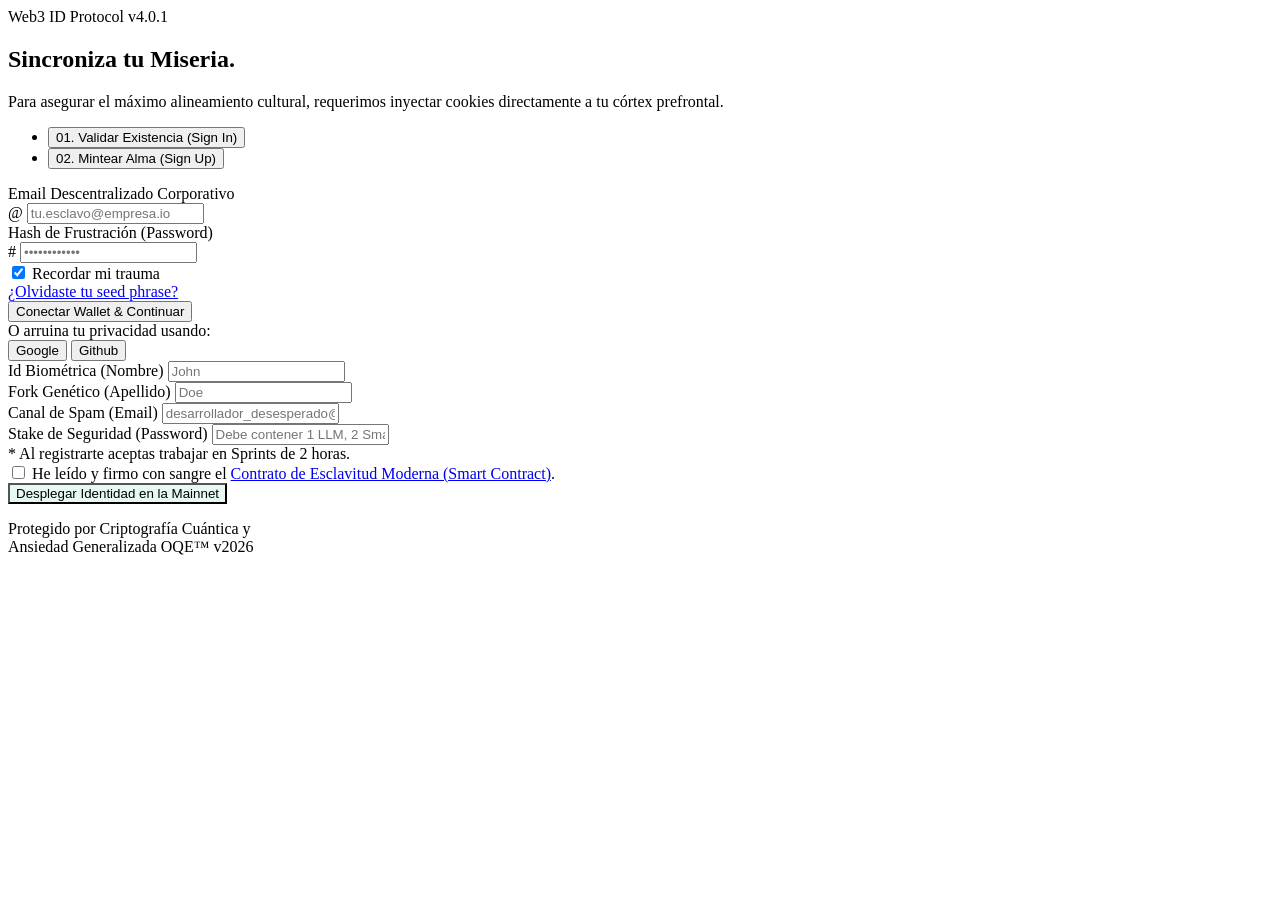
==== src/main/resources/templates/auth.html @ e2a46f2b "mock login añadido" ====
<!DOCTYPE html>
<html lang="es" xmlns:th="http://www.thymeleaf.org">

<head>
    <title th:text="'Conectar Wallet - ' + ${storeName}">Autenticación - OverQualifiedException</title>
</head>

<body th:replace="~{fragments/layout :: layout('Integración de Identidad', ~{::section})}">
    <section class="min-vh-100 d-flex align-items-center position-relative overflow-hidden py-5 pt-mt-5 hero-vortex-bg">
        
        <!-- Orbes de fondo extraídos de landing -->
        <div class="position-absolute top-0 start-0 w-50 h-100 rounded-circle hero-vortex-orb-1 opacity-50"></div>
        <div class="position-absolute bottom-0 end-0 w-50 h-100 rounded-circle hero-vortex-orb-2 opacity-50"></div>

        <div class="container position-relative z-1 my-5 pt-4">
            <div class="row justify-content-center">
                <div class="col-lg-10 col-xl-8">
                    <!-- Glass Panel Principal -->
                    <div class="glass-panel rounded-5 p-4 p-md-5 glow-box">
                        
                        <div class="text-center mb-5">
                            <span class="badge border border-info text-info bg-info bg-opacity-10 rounded-pill px-3 py-2 mb-3">
                                Web3 ID Protocol v4.0.1
                            </span>
                            <h2 class="display-5 fw-bolder text-white vapor-title">
                                Sincroniza tu <span class="text-gradient-vapor">Miseria.</span>
                            </h2>
                            <p class="text-white-50 mt-3">Para asegurar el máximo alineamiento cultural, requerimos inyectar cookies directamente a tu córtex prefrontal.</p>
                        </div>

                        <!-- Pestañas de Navegación -->
                        <ul class="nav nav-pills nav-justified mb-4" id="authTab" role="tablist">
                            <li class="nav-item" role="presentation">
                                <button class="nav-link active glass-panel border-0 text-white rounded-start-pill py-3" id="login-tab" data-bs-toggle="pill" data-bs-target="#login" type="button" role="tab" aria-controls="login" aria-selected="true">
                                    <span class="text-metric fw-bold me-2">01.</span> Validar Existencia (Sign In)
                                </button>
                            </li>
                            <li class="nav-item" role="presentation">
                                <button class="nav-link glass-panel border-0 text-white rounded-end-pill py-3" id="register-tab" data-bs-toggle="pill" data-bs-target="#register" type="button" role="tab" aria-controls="register" aria-selected="false">
                                    <span class="text-gradient fw-bold me-2">02.</span> Mintear Alma (Sign Up)
                                </button>
                            </li>
                        </ul>

                        <!-- Contenido de las Pestañas -->
                        <div class="tab-content mt-4" id="authTabContent">
                            
                            <!-- TAB LOGIN -->
                            <div class="tab-pane fade show active" id="login" role="tabpanel" aria-labelledby="login-tab">
                                <form onsubmit="alert('Error 503: Tu nivel de estrés no es suficientemente alto para ingresar.'); return false;">
                                    <div class="mb-4">
                                        <label for="loginEmail" class="form-label text-white-50 small text-uppercase fw-bold letter-spacing-1">Email Descentralizado Corporativo</label>
                                        <div class="input-group glass-panel rounded-3 overflow-hidden">
                                            <span class="input-group-text bg-transparent border-0 text-white-50">@</span>
                                            <input type="email" class="form-control bg-transparent border-0 text-white shadow-none" id="loginEmail" placeholder="tu.esclavo@empresa.io" required>
                                        </div>
                                    </div>
                                    <div class="mb-4">
                                        <label for="loginPass" class="form-label text-white-50 small text-uppercase fw-bold letter-spacing-1">Hash de Frustración (Password)</label>
                                        <div class="input-group glass-panel rounded-3 overflow-hidden">
                                            <span class="input-group-text bg-transparent border-0 text-white-50">#</span>
                                            <input type="password" class="form-control bg-transparent border-0 text-white shadow-none" id="loginPass" placeholder="••••••••••••" required>
                                        </div>
                                    </div>
                                    
                                    <div class="d-flex justify-content-between align-items-center mb-5">
                                        <div class="form-check form-switch">
                                            <input class="form-check-input bg-dark border-secondary" type="checkbox" role="switch" id="rememberMisery" checked>
                                            <label class="form-check-label text-white-50 small" for="rememberMisery">Recordar mi trauma</label>
                                        </div>
                                        <a href="#" class="text-metric small text-decoration-none" onclick="alert('Lamentablemente, si lo olvidaste, RRHH no te cree.'); return false;">¿Olvidaste tu seed phrase?</a>
                                    </div>

                                    <button type="submit" class="btn btn-gradient w-100 py-3 rounded-3 fw-bold text-uppercase hover-lift">
                                        Conectar Wallet & Continuar
                                    </button>
                                    
                                    <div class="text-center mt-4 border-top border-secondary border-opacity-25 pt-4">
                                        <span class="text-white-50 small">O arruina tu privacidad usando:</span>
                                        <div class="d-flex gap-3 justify-content-center mt-3">
                                            <button type="button" class="btn glass-panel text-white flex-grow-1 hover-lift" onclick="alert('Redireccionando a la máquina cosechadora de datos de Google...');">Google</button>
                                            <button type="button" class="btn glass-panel text-white flex-grow-1 hover-lift" onclick="alert('Error: Github determinó que tienes muy pocos cuadritos verdes en tu historial de commits.');">Github</button>
                                        </div>
                                    </div>
                                </form>
                            </div>

                            <!-- TAB REGISTER -->
                            <div class="tab-pane fade" id="register" role="tabpanel" aria-labelledby="register-tab">
                                <form onsubmit="alert('Felicidades, acabas de ceder el 120% de tus derechos de imagen para nuestros deepfakes corporativos de marketing.'); return false;">
                                    <div class="row mb-3">
                                        <div class="col-md-6 mb-3 mb-md-0">
                                            <label class="form-label text-white-50 small text-uppercase fw-bold letter-spacing-1">Id Biométrica (Nombre)</label>
                                            <input type="text" class="form-control glass-panel bg-transparent border border-secondary border-opacity-25 text-white shadow-none rounded-3 py-2" placeholder="John" required>
                                        </div>
                                        <div class="col-md-6">
                                            <label class="form-label text-white-50 small text-uppercase fw-bold letter-spacing-1">Fork Genético (Apellido)</label>
                                            <input type="text" class="form-control glass-panel bg-transparent border border-secondary border-opacity-25 text-white shadow-none rounded-3 py-2" placeholder="Doe" required>
                                        </div>
                                    </div>
                                    
                                    <div class="mb-3">
                                        <label class="form-label text-white-50 small text-uppercase fw-bold letter-spacing-1">Canal de Spam (Email)</label>
                                        <input type="email" class="form-control glass-panel bg-transparent border border-secondary border-opacity-25 text-white shadow-none rounded-3 py-2" placeholder="desarrollador_desesperado@gmail.com" required>
                                    </div>
                                    
                                    <div class="mb-4">
                                        <label class="form-label text-white-50 small text-uppercase fw-bold letter-spacing-1">Stake de Seguridad (Password)</label>
                                        <input type="password" class="form-control glass-panel bg-transparent border border-secondary border-opacity-25 text-white shadow-none rounded-3 py-2" placeholder="Debe contener 1 LLM, 2 Smart Contracts y 1 lágrima" required>
                                        <div class="form-text text-warning small mt-2 opacity-75">
                                            * Al registrarte aceptas trabajar en Sprints de 2 horas.
                                        </div>
                                    </div>

                                    <div class="form-check mb-4">
                                        <input class="form-check-input bg-dark border-secondary" type="checkbox" value="" id="termsCheck" required>
                                        <label class="form-check-label text-white-50 small" for="termsCheck">
                                            He leído y firmo con sangre el <a href="#" class="text-metric">Contrato de Esclavitud Moderna (Smart Contract)</a>.
                                        </label>
                                    </div>

                                    <button type="submit" class="btn btn-outline-light border-metric text-metric w-100 py-3 rounded-3 fw-bold text-uppercase hover-lift" style="background: rgba(16, 185, 129, 0.1);">
                                        Desplegar Identidad en la Mainnet
                                    </button>
                                </form>
                            </div>

                        </div>
                    </div>
                    
                    <div class="text-center mt-4">
                        <p class="text-white-50 small">
                            Protegido por Criptografía Cuántica y <br>
                            <span class="text-gradient">Ansiedad Generalizada OQE™ v2026</span>
                        </p>
                    </div>

                </div>
            </div>
        </div>
    </section>

    <!-- Adicional script solo para esta vista, si hiciera falta. 
         Aunque Bootstrap maneja las pills. -->
    <script>
        // Fake background animation initialization ya es manejada por CSS de hero-vortex
    </script>
</body>
</html>
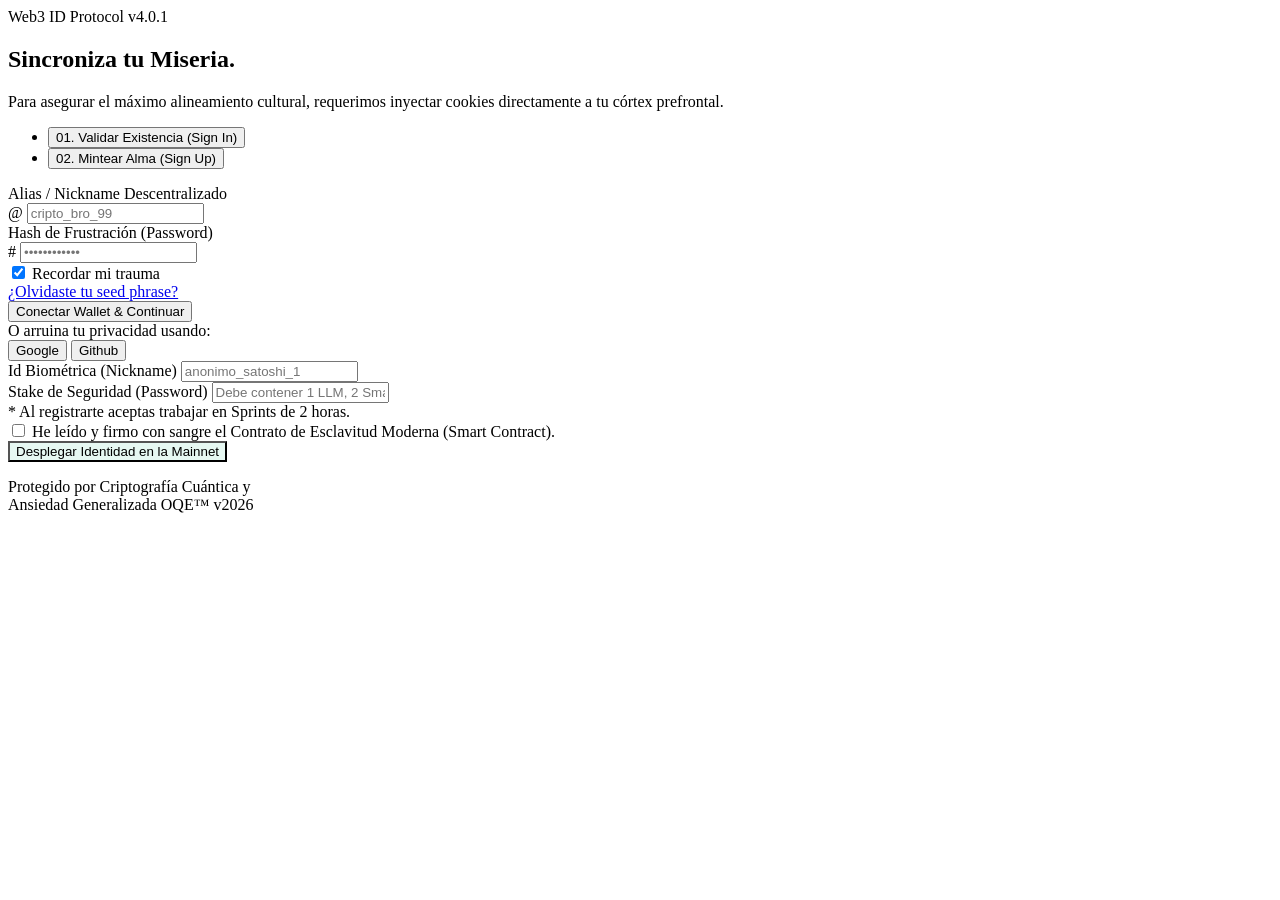
==== commit a34bec8d: "auth implementado" ====
--- a/src/main/resources/templates/auth.html
+++ b/src/main/resources/templates/auth.html
@@ -3,11 +3,13 @@
 
 <head>
     <title th:text="'Conectar Wallet - ' + ${storeName}">Autenticación - OverQualifiedException</title>
+
+    <link rel="stylesheet" th:href="@{/css/landing.css}" />
 </head>
 
 <body th:replace="~{fragments/layout :: layout('Integración de Identidad', ~{::section})}">
     <section class="min-vh-100 d-flex align-items-center position-relative overflow-hidden py-5 pt-mt-5 hero-vortex-bg">
-        
+
         <!-- Orbes de fondo extraídos de landing -->
         <div class="position-absolute top-0 start-0 w-50 h-100 rounded-circle hero-vortex-orb-1 opacity-50"></div>
         <div class="position-absolute bottom-0 end-0 w-50 h-100 rounded-circle hero-vortex-orb-2 opacity-50"></div>
@@ -17,26 +19,34 @@
                 <div class="col-lg-10 col-xl-8">
                     <!-- Glass Panel Principal -->
                     <div class="glass-panel rounded-5 p-4 p-md-5 glow-box">
-                        
+
                         <div class="text-center mb-5">
-                            <span class="badge border border-info text-info bg-info bg-opacity-10 rounded-pill px-3 py-2 mb-3">
+                            <span
+                                class="badge border border-info text-info bg-info bg-opacity-10 rounded-pill px-3 py-2 mb-3">
                                 Web3 ID Protocol v4.0.1
                             </span>
                             <h2 class="display-5 fw-bolder text-white vapor-title">
                                 Sincroniza tu <span class="text-gradient-vapor">Miseria.</span>
                             </h2>
-                            <p class="text-white-50 mt-3">Para asegurar el máximo alineamiento cultural, requerimos inyectar cookies directamente a tu córtex prefrontal.</p>
+                            <p class="text-white-50 mt-3">Para asegurar el máximo alineamiento cultural, requerimos
+                                inyectar cookies directamente a tu córtex prefrontal.</p>
                         </div>
 
                         <!-- Pestañas de Navegación -->
                         <ul class="nav nav-pills nav-justified mb-4" id="authTab" role="tablist">
                             <li class="nav-item" role="presentation">
-                                <button class="nav-link active glass-panel border-0 text-white rounded-start-pill py-3" id="login-tab" data-bs-toggle="pill" data-bs-target="#login" type="button" role="tab" aria-controls="login" aria-selected="true">
+                                <button class="nav-link glass-panel border-0 text-white rounded-start-pill py-3"
+                                    th:classappend="${activeTab == null || activeTab == 'login'} ? 'active' : ''"
+                                    id="login-tab" type="button" role="tab" aria-controls="login"
+                                    th:aria-selected="${activeTab == null || activeTab == 'login'}">
                                     <span class="text-metric fw-bold me-2">01.</span> Validar Existencia (Sign In)
                                 </button>
                             </li>
                             <li class="nav-item" role="presentation">
-                                <button class="nav-link glass-panel border-0 text-white rounded-end-pill py-3" id="register-tab" data-bs-toggle="pill" data-bs-target="#register" type="button" role="tab" aria-controls="register" aria-selected="false">
+                                <button class="nav-link glass-panel border-0 text-white rounded-end-pill py-3"
+                                    th:classappend="${activeTab == 'register'} ? 'active' : ''" id="register-tab"
+                                    type="button" role="tab" aria-controls="register"
+                                    th:aria-selected="${activeTab == 'register'}">
                                     <span class="text-gradient fw-bold me-2">02.</span> Mintear Alma (Sign Up)
                                 </button>
                             </li>
@@ -44,82 +54,111 @@
 
                         <!-- Contenido de las Pestañas -->
                         <div class="tab-content mt-4" id="authTabContent">
-                            
+
                             <!-- TAB LOGIN -->
-                            <div class="tab-pane fade show active" id="login" role="tabpanel" aria-labelledby="login-tab">
-                                <form onsubmit="alert('Error 503: Tu nivel de estrés no es suficientemente alto para ingresar.'); return false;">
+                            <div class="tab-pane fade"
+                                th:classappend="${activeTab == null || activeTab == 'login'} ? 'show active' : ''"
+                                id="login" role="tabpanel" aria-labelledby="login-tab">
+                                <div th:if="${loginError}"
+                                    class="alert alert-danger text-center bg-dark border-danger text-danger glass-panel mb-4"
+                                    th:text="${loginError}"></div>
+                                <form th:action="@{/login}" method="post">
                                     <div class="mb-4">
-                                        <label for="loginEmail" class="form-label text-white-50 small text-uppercase fw-bold letter-spacing-1">Email Descentralizado Corporativo</label>
+                                        <label for="loginNickname"
+                                            class="form-label text-white-50 small text-uppercase fw-bold letter-spacing-1">Alias
+                                            / Nickname Descentralizado</label>
                                         <div class="input-group glass-panel rounded-3 overflow-hidden">
-                                            <span class="input-group-text bg-transparent border-0 text-white-50">@</span>
-                                            <input type="email" class="form-control bg-transparent border-0 text-white shadow-none" id="loginEmail" placeholder="tu.esclavo@empresa.io" required>
+                                            <span
+                                                class="input-group-text bg-transparent border-0 text-white-50">@</span>
+                                            <input type="text" name="nickname"
+                                                class="form-control bg-transparent border-0 text-white shadow-none"
+                                                id="loginNickname" placeholder="cripto_bro_99" required>
                                         </div>
                                     </div>
                                     <div class="mb-4">
-                                        <label for="loginPass" class="form-label text-white-50 small text-uppercase fw-bold letter-spacing-1">Hash de Frustración (Password)</label>
+                                        <label for="loginPass"
+                                            class="form-label text-white-50 small text-uppercase fw-bold letter-spacing-1">Hash
+                                            de Frustración (Password)</label>
                                         <div class="input-group glass-panel rounded-3 overflow-hidden">
-                                            <span class="input-group-text bg-transparent border-0 text-white-50">#</span>
-                                            <input type="password" class="form-control bg-transparent border-0 text-white shadow-none" id="loginPass" placeholder="••••••••••••" required>
-                                        </div>
-                                    </div>
-                                    
+                                            <span
+                                                class="input-group-text bg-transparent border-0 text-white-50">#</span>
+                                            <input type="password" name="password"
+                                                class="form-control bg-transparent border-0 text-white shadow-none"
+                                                id="loginPass" placeholder="••••••••••••" required>
+                                        </div>
+                                    </div>
+
                                     <div class="d-flex justify-content-between align-items-center mb-5">
                                         <div class="form-check form-switch">
-                                            <input class="form-check-input bg-dark border-secondary" type="checkbox" role="switch" id="rememberMisery" checked>
-                                            <label class="form-check-label text-white-50 small" for="rememberMisery">Recordar mi trauma</label>
-                                        </div>
-                                        <a href="#" class="text-metric small text-decoration-none" onclick="alert('Lamentablemente, si lo olvidaste, RRHH no te cree.'); return false;">¿Olvidaste tu seed phrase?</a>
-                                    </div>
-
-                                    <button type="submit" class="btn btn-gradient w-100 py-3 rounded-3 fw-bold text-uppercase hover-lift">
+                                            <input class="form-check-input bg-dark border-secondary" type="checkbox"
+                                                role="switch" id="rememberMisery" checked>
+                                            <label class="form-check-label text-white-50 small"
+                                                for="rememberMisery">Recordar mi trauma</label>
+                                        </div>
+                                        <a href="#" class="text-metric small text-decoration-none"
+                                            onclick="alert('Lamentablemente, si lo olvidaste, RRHH no te cree.'); return false;">¿Olvidaste
+                                            tu seed phrase?</a>
+                                    </div>
+
+                                    <button type="submit"
+                                        class="btn btn-gradient w-100 py-3 rounded-3 fw-bold text-uppercase hover-lift">
                                         Conectar Wallet & Continuar
                                     </button>
-                                    
+
                                     <div class="text-center mt-4 border-top border-secondary border-opacity-25 pt-4">
                                         <span class="text-white-50 small">O arruina tu privacidad usando:</span>
                                         <div class="d-flex gap-3 justify-content-center mt-3">
-                                            <button type="button" class="btn glass-panel text-white flex-grow-1 hover-lift" onclick="alert('Redireccionando a la máquina cosechadora de datos de Google...');">Google</button>
-                                            <button type="button" class="btn glass-panel text-white flex-grow-1 hover-lift" onclick="alert('Error: Github determinó que tienes muy pocos cuadritos verdes en tu historial de commits.');">Github</button>
+                                            <button type="button"
+                                                class="btn glass-panel text-white flex-grow-1 hover-lift"
+                                                onclick="alert('Redireccionando a la máquina cosechadora de datos de Google...');">Google</button>
+                                            <button type="button"
+                                                class="btn glass-panel text-white flex-grow-1 hover-lift"
+                                                onclick="alert('Error: Github determinó que tienes muy pocos cuadritos verdes en tu historial de commits.');">Github</button>
                                         </div>
                                     </div>
                                 </form>
                             </div>
 
-                            <!-- TAB REGISTER -->
-                            <div class="tab-pane fade" id="register" role="tabpanel" aria-labelledby="register-tab">
-                                <form onsubmit="alert('Felicidades, acabas de ceder el 120% de tus derechos de imagen para nuestros deepfakes corporativos de marketing.'); return false;">
-                                    <div class="row mb-3">
-                                        <div class="col-md-6 mb-3 mb-md-0">
-                                            <label class="form-label text-white-50 small text-uppercase fw-bold letter-spacing-1">Id Biométrica (Nombre)</label>
-                                            <input type="text" class="form-control glass-panel bg-transparent border border-secondary border-opacity-25 text-white shadow-none rounded-3 py-2" placeholder="John" required>
-                                        </div>
-                                        <div class="col-md-6">
-                                            <label class="form-label text-white-50 small text-uppercase fw-bold letter-spacing-1">Fork Genético (Apellido)</label>
-                                            <input type="text" class="form-control glass-panel bg-transparent border border-secondary border-opacity-25 text-white shadow-none rounded-3 py-2" placeholder="Doe" required>
-                                        </div>
-                                    </div>
-                                    
+                            <div class="tab-pane fade" th:classappend="${activeTab == 'register'} ? 'show active' : ''"
+                                id="register" role="tabpanel" aria-labelledby="register-tab">
+                                <div th:if="${registerError}"
+                                    class="alert alert-danger text-center bg-dark border-danger text-danger glass-panel mb-4"
+                                    th:text="${registerError}"></div>
+                                <form th:action="@{/register}" method="post">
                                     <div class="mb-3">
-                                        <label class="form-label text-white-50 small text-uppercase fw-bold letter-spacing-1">Canal de Spam (Email)</label>
-                                        <input type="email" class="form-control glass-panel bg-transparent border border-secondary border-opacity-25 text-white shadow-none rounded-3 py-2" placeholder="desarrollador_desesperado@gmail.com" required>
-                                    </div>
-                                    
+                                        <label
+                                            class="form-label text-white-50 small text-uppercase fw-bold letter-spacing-1">Id
+                                            Biométrica (Nickname)</label>
+                                        <input type="text" name="nickname"
+                                            class="form-control glass-panel bg-transparent border border-secondary border-opacity-25 text-white shadow-none rounded-3 py-2"
+                                            placeholder="anonimo_satoshi_1" required>
+                                    </div>
+
                                     <div class="mb-4">
-                                        <label class="form-label text-white-50 small text-uppercase fw-bold letter-spacing-1">Stake de Seguridad (Password)</label>
-                                        <input type="password" class="form-control glass-panel bg-transparent border border-secondary border-opacity-25 text-white shadow-none rounded-3 py-2" placeholder="Debe contener 1 LLM, 2 Smart Contracts y 1 lágrima" required>
+                                        <label
+                                            class="form-label text-white-50 small text-uppercase fw-bold letter-spacing-1">Stake
+                                            de Seguridad (Password)</label>
+                                        <input type="password" name="password"
+                                            class="form-control glass-panel bg-transparent border border-secondary border-opacity-25 text-white shadow-none rounded-3 py-2"
+                                            placeholder="Debe contener 1 LLM, 2 Smart Contracts y 1 lágrima" required>
                                         <div class="form-text text-warning small mt-2 opacity-75">
                                             * Al registrarte aceptas trabajar en Sprints de 2 horas.
                                         </div>
                                     </div>
 
                                     <div class="form-check mb-4">
-                                        <input class="form-check-input bg-dark border-secondary" type="checkbox" value="" id="termsCheck" required>
+                                        <input class="form-check-input bg-dark border-secondary" type="checkbox"
+                                            value="" id="termsCheck" required>
                                         <label class="form-check-label text-white-50 small" for="termsCheck">
-                                            He leído y firmo con sangre el <a href="#" class="text-metric">Contrato de Esclavitud Moderna (Smart Contract)</a>.
+                                            He leído y firmo con sangre el <a th:href="@{/contract}" target="_blank"
+                                                class="text-metric">Contrato de
+                                                Esclavitud Moderna (Smart Contract)</a>.
                                         </label>
                                     </div>
 
-                                    <button type="submit" class="btn btn-outline-light border-metric text-metric w-100 py-3 rounded-3 fw-bold text-uppercase hover-lift" style="background: rgba(16, 185, 129, 0.1);">
+                                    <button type="submit"
+                                        class="btn btn-outline-light border-metric text-metric w-100 py-3 rounded-3 fw-bold text-uppercase hover-lift"
+                                        style="background: rgba(16, 185, 129, 0.1);">
                                         Desplegar Identidad en la Mainnet
                                     </button>
                                 </form>
@@ -127,7 +166,7 @@
 
                         </div>
                     </div>
-                    
+
                     <div class="text-center mt-4">
                         <p class="text-white-50 small">
                             Protegido por Criptografía Cuántica y <br>
@@ -138,12 +177,40 @@
                 </div>
             </div>
         </div>
+
+        <!-- Script manual para pestañas ya que Bootstrap a veces falla al inyectar fragmentos HTML -->
+        <script>
+            document.addEventListener('DOMContentLoaded', function () {
+                const loginTab = document.getElementById('login-tab');
+                const registerTab = document.getElementById('register-tab');
+                const loginPane = document.getElementById('login');
+                const registerPane = document.getElementById('register');
+
+                if (loginTab && registerTab && loginPane && registerPane) {
+                    loginTab.addEventListener('click', function (e) {
+                        e.preventDefault();
+                        // Activar boton login
+                        loginTab.classList.add('active');
+                        registerTab.classList.remove('active');
+                        // Mostrar form login
+                        loginPane.classList.add('show', 'active');
+                        registerPane.classList.remove('show', 'active');
+                    });
+
+                    registerTab.addEventListener('click', function (e) {
+                        e.preventDefault();
+                        // Activar boton register
+                        registerTab.classList.add('active');
+                        loginTab.classList.remove('active');
+                        // Mostrar form register
+                        registerPane.classList.add('show', 'active');
+                        loginPane.classList.remove('show', 'active');
+                    });
+                }
+            });
+        </script>
     </section>
 
-    <!-- Adicional script solo para esta vista, si hiciera falta. 
-         Aunque Bootstrap maneja las pills. -->
-    <script>
-        // Fake background animation initialization ya es manejada por CSS de hero-vortex
-    </script>
 </body>
-</html>
+
+</html>
